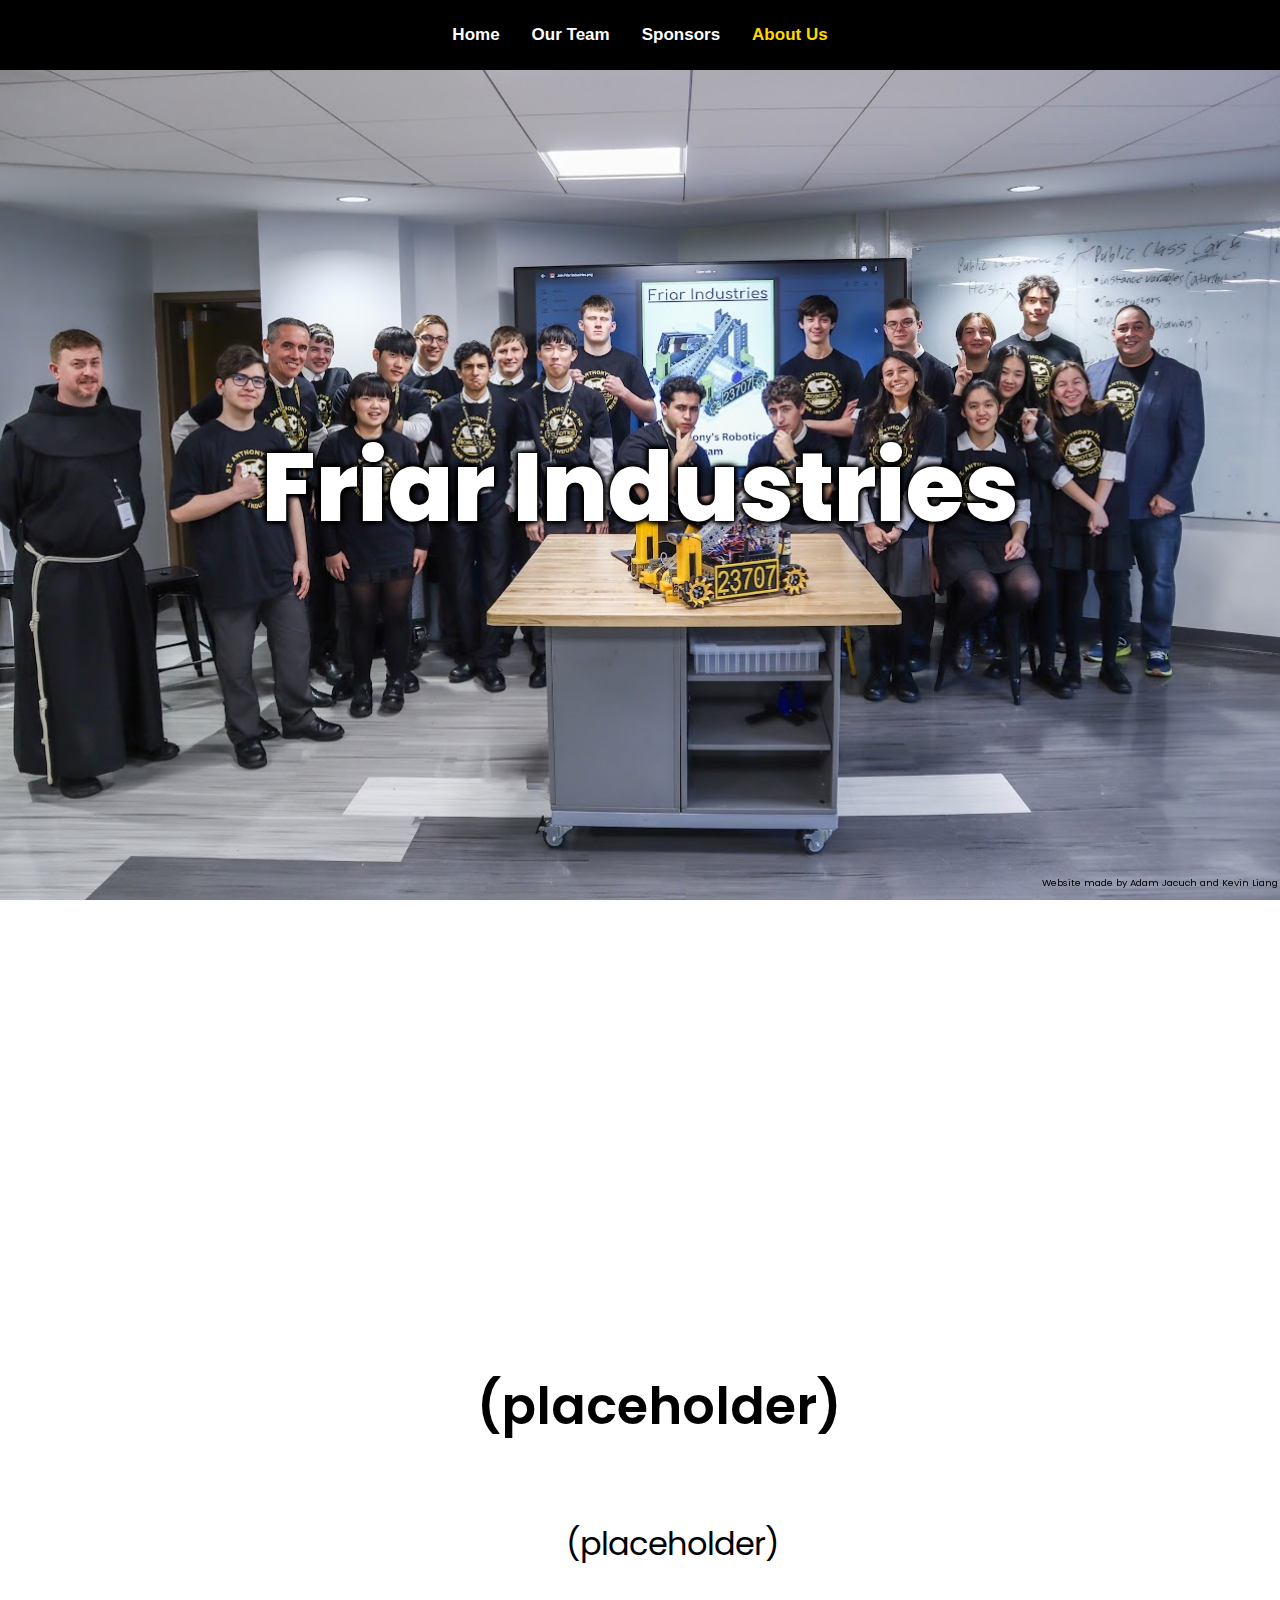
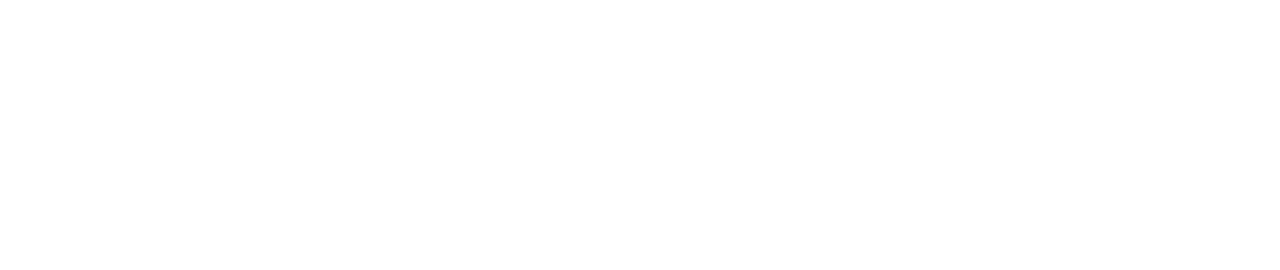
==== about.html @ 554b8708 "added pages T-T" ====
<!DOCTYPE html>
<html>
<head>
	<title>Friar Industries Robotics Club</title>
	<link rel="stylesheet" href="styles.css">
</head>
<body>
	<div class="topnav">
		<a href="friarindustries.html">Home</a>
		<a href="team.html">Our Team</a>
		<a href="sponsers.html">Sponsors</a>
		<a class="active" href="about.html">About Us</a>
	  </div>
	<div id="parallax">
		<h1>Friar Industries</h1>
	</div>
	<div id="content">
		<h2>(placeholder)</h2>
		<p>(placeholder)</p>
	</div>
	<div id="watermark">
		<p>Website made by Adam Jacuch and Kevin Liang</p>
	</div>
</body>
</html>
---- styles.css ----
@import url('https://fonts.googleapis.com/css2?family=Poppins:ital,wght@0,400;0,500;0,600;0,800;0,900;1,900&display=swap');
@import url('https://i.pinimg.com/originals/78/ec/58/78ec584ad22b96232ef581f0ee7fdb1f.jpg');
body {
    margin: 0;
    padding: 0;
    font-family: Arial, sans-serif;
}

/* Navigation Bar */
.topnav {
    align-items: center;
    background-color: black;
    display: flex;
    justify-content: center;
    overflow: hidden;
    font-family: Arial, sans-serif;
    height: 70px;
}

/* Styles text inside the nav bar */
.topnav a {
    float: center;
    color: white;
    text-align: center;
    padding: 14px 16px;
    text-decoration: none;
    font-size: 17px;
    font-weight: bold;
}

/* Sets active link color to gold */
.topnav a.active {
    color: gold;
}

/* Sets hover color over nav bar text to gold */
.topnav a:hover {
  background-color: black;
  color: gold;
}

#parallax {
    background-image: url(robotics.jpg);
    background-attachment: fixed;
    background-position: center;
    background-repeat: no-repeat;
    background-size: cover;
    height: 100vh;
    display: flex;
    flex-direction: column;
    align-items: center;
    justify-content: center;
    color: white;
    font-size: 3em;
}

#parallax h1 {
    font-family: "Poppins", sans-serif;
    font-weight: 800;
    font-style: normal;
    color: white;
    text-shadow: 2px 2px 5px black,
    -2px 2px 5px black,
    -2px -2px 5px black,
    2px -2px 5px black;
    margin-top: 0;
    font-size: 200%;
    align-self: center;
    align-content: center;
    animation: fadeIn 1.5s ease-in-out forwards;
}

/* Animation for the header/title */
@keyframes fadeIn {
  0% {
    opacity: 0;
    transform: translateY(-50px);
  }
  100% {
    opacity: 1;
    transform: translateY(0);
  }
}

#content {
    background-color: white;
    color: black;
    height: 100vh;
    display: flex;
    flex-direction: column;
    align-items: center;
    justify-content: center;
    font-size: 2em;
}

#content h2 {
    font-family: "Poppins", sans-serif;
    font-weight: 600;
    font-style: normal;
    margin-top: 10%;
    font-size: 160%;
    margin-left: 3%;
}

#content p {
    margin-left: 5%;
    font-family: "Poppins", sans-serif;
    font-weight: 400;
    font-style: normal;
    font-size: 100%;
}

#watermark {
    position: fixed;
    font-family: "Poppins", sans-serif;
    font-weight: 400;
    font-style: normal;
    font-size: 60%;
    bottom: 0px;
    right: 2px;
}
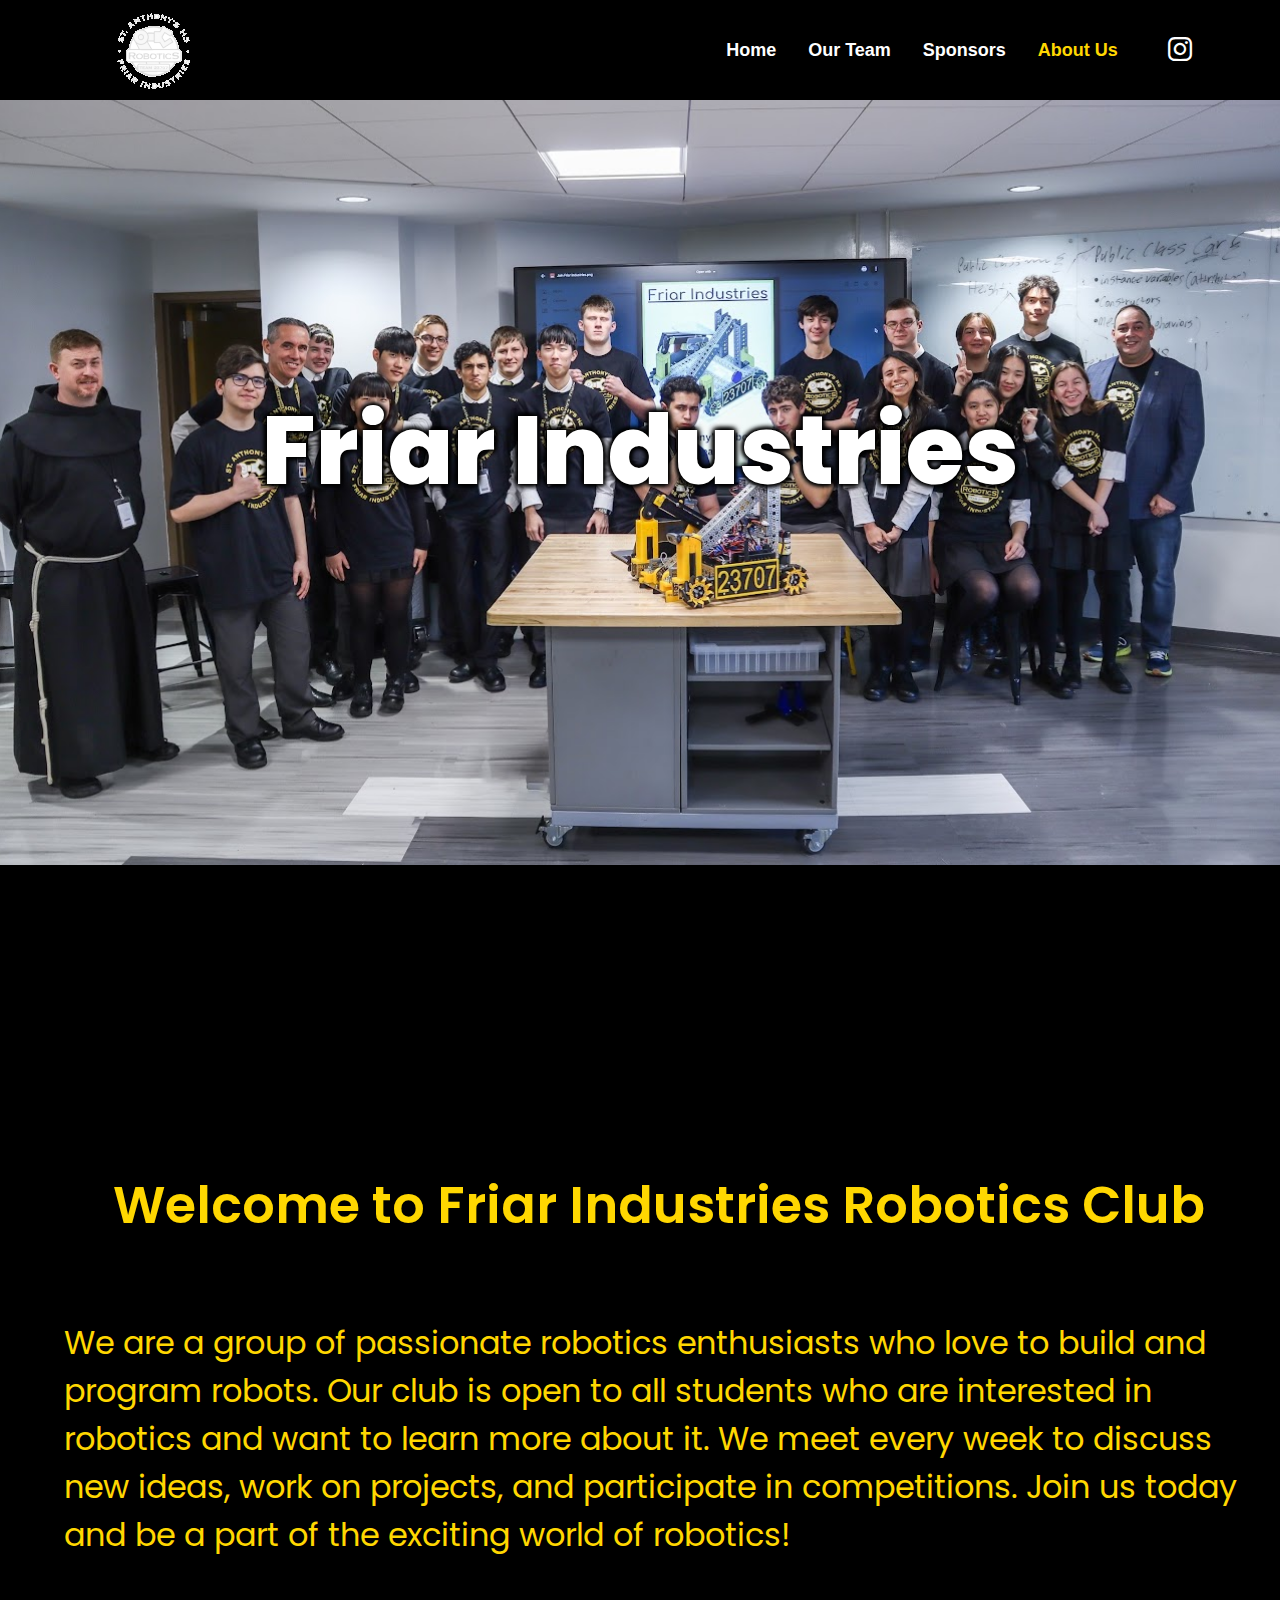
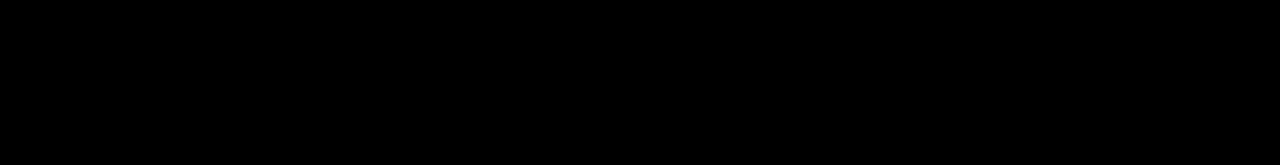
==== commit bc754a2e: "logo fix and ui changes" ====
--- a/about.html
+++ b/about.html
@@ -1,22 +1,42 @@
 <!DOCTYPE html>
 <html>
 <head>
+	<meta name="viewport" content="width=device-width, initial-scale=1.0">
+	<meta name="format-detection" content="telephone=no">
+	<meta name="description" content="Website of Friar Industries 23707 - St. Anthony's HS">
 	<title>Friar Industries Robotics Club</title>
 	<link rel="stylesheet" href="styles.css">
+	<link rel="stylesheet" href="https://cdn.jsdelivr.net/npm/bootstrap-icons@1.7.2/font/bootstrap-icons.css">
 </head>
 <body>
-	<div class="topnav">
-		<a href="friarindustries.html">Home</a>
-		<a href="team.html">Our Team</a>
-		<a href="sponsers.html">Sponsors</a>
-		<a class="active" href="about.html">About Us</a>
-	  </div>
+	<div id="bodywrap" class="overflow-hidden">
+		<header id="header" class="site-header position-absolute">
+				<nav id="header-nav" class="navbar bg-black navbar-expand-lg container-fluid position-fixed">
+					<div class="lgcontainer">
+						<a class="navbar-logo" href="friarindustries.html">
+							<img src="images/logo.png" class="logo">
+						</a>
+					</div>
+					<div class="navbar">
+						<a href="friarindustries.html">Home</a>
+						<a href="team.html">Our Team</a>
+						<a href="sponsers.html">Sponsors</a>
+						<a class="active" href="about.html">About Us</a>
+					</div>
+					<div class="social-media" style="color: #ffffff;">
+						<a href="https://www.instagram.com/safriarindustries/" target="_blank"><i class="bi bi-instagram"></i></a>
+					</div>
+				</nav>
+			</nav>
+		</header>
 	<div id="parallax">
 		<h1>Friar Industries</h1>
 	</div>
 	<div id="content">
-		<h2>(placeholder)</h2>
-		<p>(placeholder)</p>
+		<h2>Welcome to Friar Industries Robotics Club</h2>
+		<p>
+			We are a group of passionate robotics enthusiasts who love to build and program robots. Our club is open to all students who are interested in robotics and want to learn more about it. We meet every week to discuss new ideas, work on projects, and participate in competitions. Join us today and be a part of the exciting world of robotics!
+		</p>
 	</div>
 	<div id="watermark">
 		<p>Website made by Adam Jacuch and Kevin Liang</p>
--- a/styles.css
+++ b/styles.css
@@ -1,51 +1,93 @@
 @import url('https://fonts.googleapis.com/css2?family=Poppins:ital,wght@0,400;0,500;0,600;0,800;0,900;1,900&display=swap');
-@import url('https://i.pinimg.com/originals/78/ec/58/78ec584ad22b96232ef581f0ee7fdb1f.jpg');
 body {
     margin: 0;
     padding: 0;
     font-family: Arial, sans-serif;
+    background-color: black;
+}
+
+.header {
+    width: 100%;
+    z-index: 10;
 }
 
 /* Navigation Bar */
-.topnav {
+.navbar {
     align-items: center;
     background-color: black;
     display: flex;
     justify-content: center;
     overflow: hidden;
     font-family: Arial, sans-serif;
-    height: 70px;
+    height: 100px;
 }
 
 /* Styles text inside the nav bar */
-.topnav a {
+.navbar a {
     float: center;
     color: white;
     text-align: center;
     padding: 14px 16px;
     text-decoration: none;
-    font-size: 17px;
+    font-size: 18px;
     font-weight: bold;
+    font-family: Arial, Helvetica, sans-serif;
 }
 
 /* Sets active link color to gold */
-.topnav a.active {
+.navbar a.active {
     color: gold;
 }
 
 /* Sets hover color over nav bar text to gold */
-.topnav a:hover {
+.navbar a:hover {
   background-color: black;
   color: gold;
 }
 
+.navbar {
+    position: relative;
+    padding-left: 200px;
+}
+
+/* Logo is bugged and does not center important!!!*/
+.logo {
+    float: left;
+    margin-left: 100px;
+    position: relative;
+    top: 50%;
+    transform: translateX(-275px);
+}
+
+.social-media {
+    justify-content:center;
+    text-align:center;
+}
+  
+.social-media a {  
+    margin: 18px;
+    font-size: 1.5rem;
+}
+
+.social-media a i{
+    cursor: pointer;
+    position: absolute;
+    color:white;
+}
+  
+.social-media  a:hover {
+      color: white;
+      text-shadow: 0 0 50px rgb(190, 190, 190);
+}
+
+/* Image */
 #parallax {
-    background-image: url(robotics.jpg);
+    background-image: url(images/robotics.jpg);
     background-attachment: fixed;
     background-position: center;
     background-repeat: no-repeat;
     background-size: cover;
-    height: 100vh;
+    height: 85vh;
     display: flex;
     flex-direction: column;
     align-items: center;
@@ -83,7 +125,7 @@
 }
 
 #content {
-    background-color: white;
+    background-color: black;
     color: black;
     height: 100vh;
     display: flex;
@@ -94,6 +136,7 @@
 }
 
 #content h2 {
+    color: gold;
     font-family: "Poppins", sans-serif;
     font-weight: 600;
     font-style: normal;
@@ -108,6 +151,7 @@
     font-weight: 400;
     font-style: normal;
     font-size: 100%;
+    color:gold;
 }
 
 #watermark {
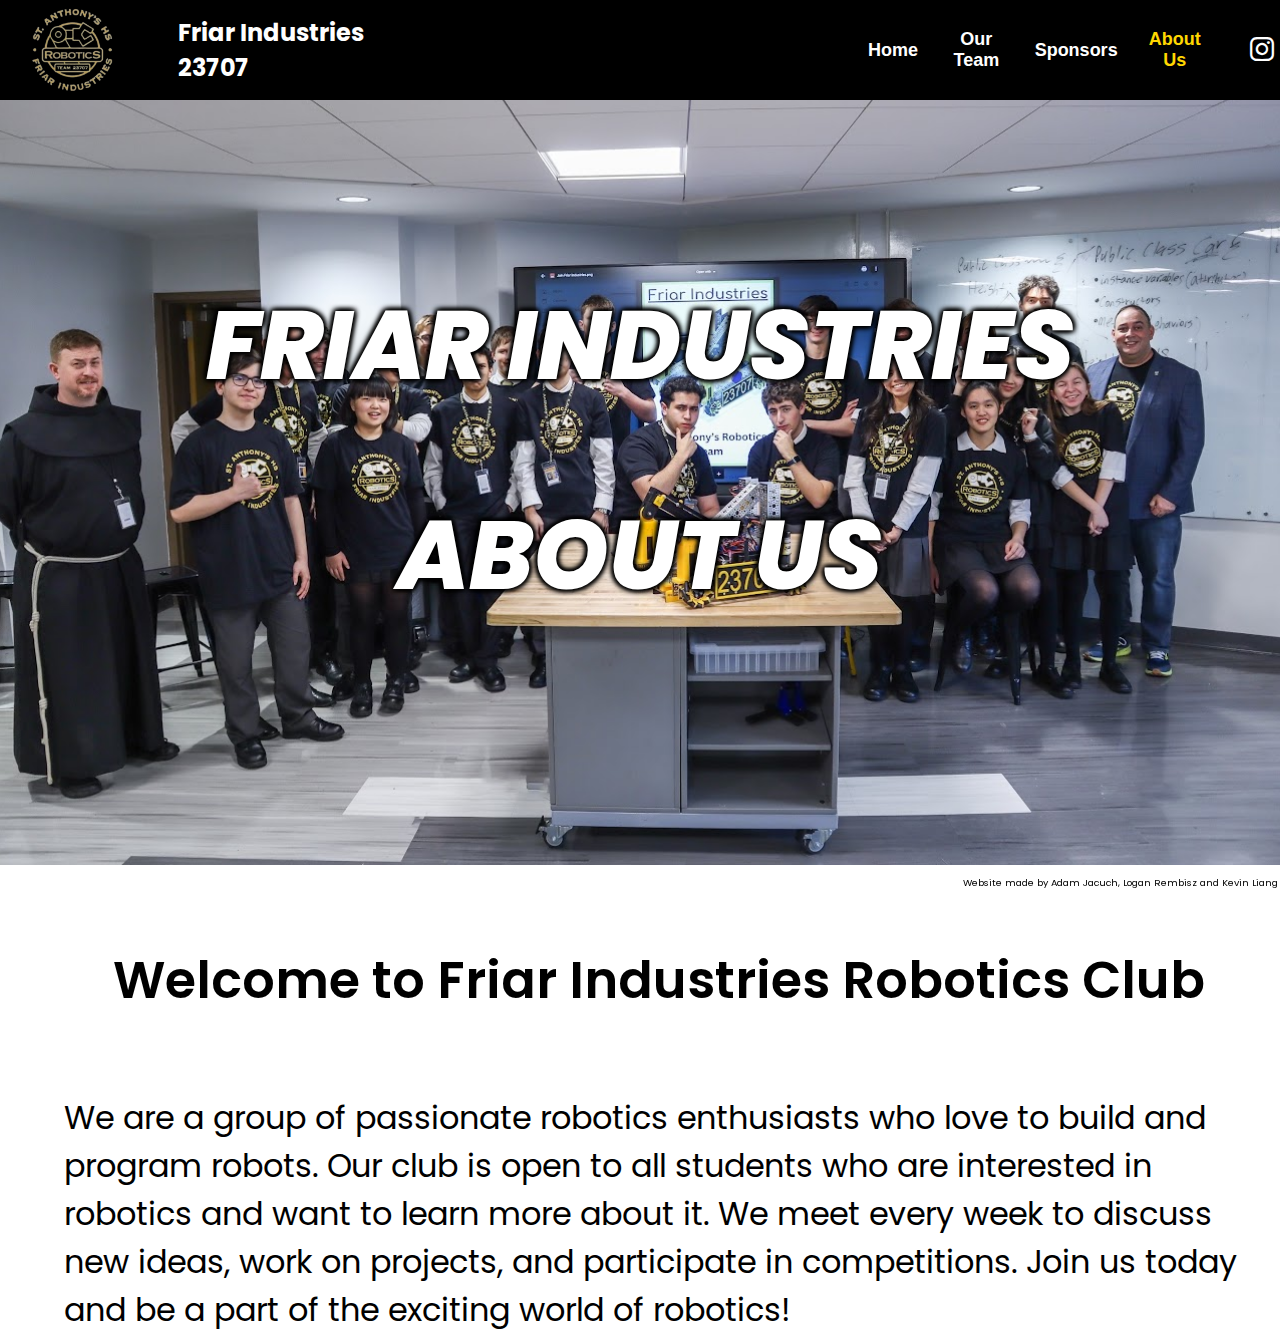
==== commit df2d4610: "new team page, sync headers for all pages" ====
--- a/about.html
+++ b/about.html
@@ -17,6 +17,9 @@
 							<img src="images/logo.png" class="logo">
 						</a>
 					</div>
+					<div class="team-name">
+						<h4>Friar Industries 23707</h4>
+					</div>
 					<div class="navbar">
 						<a href="friarindustries.html">Home</a>
 						<a href="team.html">Our Team</a>
@@ -30,7 +33,8 @@
 			</nav>
 		</header>
 	<div id="parallax">
-		<h1>Friar Industries</h1>
+		<h1><i>FRIAR INDUSTRIES</i></h1>
+		<h1><i>ABOUT US</i></h1>
 	</div>
 	<div id="content">
 		<h2>Welcome to Friar Industries Robotics Club</h2>
@@ -39,7 +43,7 @@
 		</p>
 	</div>
 	<div id="watermark">
-		<p>Website made by Adam Jacuch and Kevin Liang</p>
+		<p>Website made by Adam Jacuch, Logan Rembisz and Kevin Liang</p>
 	</div>
 </body>
 </html>
--- a/styles.css
+++ b/styles.css
@@ -3,7 +3,6 @@
     margin: 0;
     padding: 0;
     font-family: Arial, sans-serif;
-    background-color: black;
 }
 
 .header {
@@ -27,7 +26,7 @@
     float: center;
     color: white;
     text-align: center;
-    padding: 14px 16px;
+    padding: 14px 12px;
     text-decoration: none;
     font-size: 18px;
     font-weight: bold;
@@ -47,21 +46,34 @@
 
 .navbar {
     position: relative;
-    padding-left: 200px;
-}
-
-/* Logo is bugged and does not center important!!!*/
+    padding-left: 100px;
+}
+
 .logo {
     float: left;
     margin-left: 100px;
     position: relative;
     top: 50%;
-    transform: translateX(-275px);
+    transform: translateX(-175px);
+    width: 23%;
+    height: 23%;
+}
+
+.team-name {
+    font-family: "Poppins", sans-serif;
+    font-weight: 800;
+    font-style: normal;
+    font-size: 150%;
+    color: white;
+    transform: translateX(-335px);
+    
+
 }
 
 .social-media {
     justify-content:center;
     text-align:center;
+
 }
   
 .social-media a {  
@@ -109,7 +121,7 @@
     font-size: 200%;
     align-self: center;
     align-content: center;
-    animation: fadeIn 1.5s ease-in-out forwards;
+    animation: fadeIn 1s ease-in-out forwards;
 }
 
 /* Animation for the header/title */
@@ -125,9 +137,9 @@
 }
 
 #content {
-    background-color: black;
-    color: black;
-    height: 100vh;
+    background-color: white;
+    color: black;
+    height: 50vh;
     display: flex;
     flex-direction: column;
     align-items: center;
@@ -136,7 +148,7 @@
 }
 
 #content h2 {
-    color: gold;
+    color: black;
     font-family: "Poppins", sans-serif;
     font-weight: 600;
     font-style: normal;
@@ -151,7 +163,51 @@
     font-weight: 400;
     font-style: normal;
     font-size: 100%;
-    color:gold;
+    color: black;
+}
+
+#people {
+    color: black;
+    display: grid;
+    gap: 50px;
+    grid-template-columns: auto auto auto;
+    column-count: 3;
+    align-items: center;
+    align-self: center;
+    align-content: center;
+}
+
+#person {
+    align-self: center;
+    grid-column: auto;
+    text-align: center;
+    color: gray;
+}
+
+#person h2 {
+    size-adjust: 300%;
+}
+
+#team-label {
+    background-color: white;
+    color: black;
+    height: 20vh;
+    display: flex;
+    flex-direction: column;
+    align-items: center;
+    justify-content: center;
+    font-size: 2em;
+}
+
+#team-label h2 {
+    color: black;
+    font-family: "Poppins", sans-serif;
+    font-weight: 600;
+    font-style: normal;
+    margin-top: 5%;
+    margin-bottom: 5%;
+    font-size: 100%;
+    margin-left: 3%;
 }
 
 #watermark {
